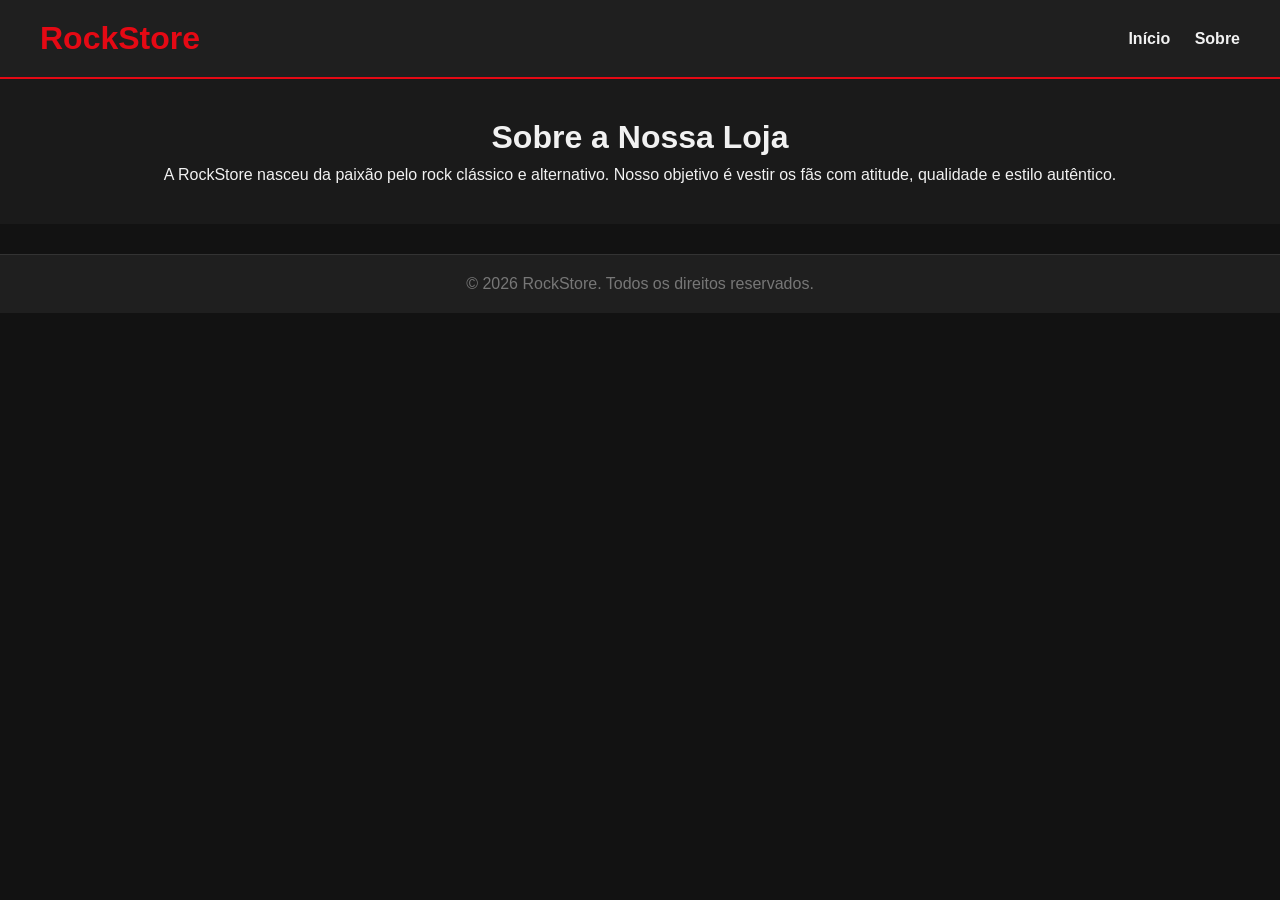
==== sobre.html @ 9ae46e6b "Atividade 3 concluida" ====
<!-- Aluno: Mateus Bonora -->
<!DOCTYPE html>
<html lang="pt-BR">
<head>
    <meta charset="UTF-8">
    <meta name="viewport" content="width=device-width, initial-scale=1.0">
    <title>Sobre - RockStore</title>
    <link rel="stylesheet" href="style.css">
</head>
<body>

    <header>
        <h1>RockStore</h1>
        <nav>
            <a href="index.html">Início</a>
            <a href="sobre.html">Sobre</a>
        </nav>
    </header>

    <main class="banner">
        <h2>Sobre a Nossa Loja</h2>
        <p>A RockStore nasceu da paixão pelo rock clássico e alternativo. Nosso objetivo é vestir os fãs com atitude, qualidade e estilo autêntico.</p>
    </main>

    <footer>
        <p>&copy; 2026 RockStore. Todos os direitos reservados.</p>
    </footer>

</body>
</html>
---- style.css ----
* {
    margin: 0;
    padding: 0;
    box-sizing: border-box;
    font-family: Arial, sans-serif;
}

body {
    background-color: #121212;
    color: #f1f1f1;
}

header {
    display: flex;
    justify-content: space-between;
    align-items: center;
    background-color: #1f1f1f;
    padding: 20px 40px;
    border-bottom: 2px solid #e50914;
}

header h1 {
    color: #e50914;
}

header nav a {
    color: #f1f1f1;
    text-decoration: none;
    margin-left: 20px;
    font-weight: bold;
    transition: color 0.3s;
}

header nav a:hover {
    color: #e50914;
}

.banner {
    text-align: center;
    padding: 40px 20px;
    background-color: #1a1a1a;
    margin-bottom: 30px;
}

.banner h2 {
    font-size: 2rem;
    margin-bottom: 10px;
}

.produtos {
    display: grid;
    grid-template-columns: repeat(3, 1fr);
    gap: 30px;
    padding: 0 40px 50px 40px;
}

.card {
    background-color: #1e1e1e;
    border: 1px solid #333;
    border-radius: 8px;
    overflow: hidden;
    display: flex;
    flex-direction: column;
    justify-content: space-between;
    transition: transform 0.3s ease, box-shadow 0.3s ease;
}

.card:hover {
    transform: translateY(-8px);
    box-shadow: 0 10px 20px rgba(229, 9, 20, 0.3);
}

.card img {
    width: 100%;
    height: 220px;
    object-fit: cover;
}

.card h3 {
    padding: 15px 15px 5px 15px;
    font-size: 1.2rem;
    color: #fff;
}

.card p {
    padding: 0 15px 15px 15px;
    font-size: 0.9rem;
    color: #b3b3b3;
}

.card span {
    padding: 0 15px 20px 15px;
    font-weight: bold;
    color: #46d369;
    font-size: 1.1rem;
}

footer {
    text-align: center;
    padding: 20px;
    background-color: #1f1f1f;
    color: #777;
    border-top: 1px solid #333;
}

/* Responsividade para Tablet e Celular */
@media (max-width: 900px) {
    .produtos {
        grid-template-columns: repeat(2, 1fr);
    }
}

@media (max-width: 600px) {
    .produtos {
        grid-template-columns: 1fr;
    }
    header {
        flex-direction: column;
        gap: 10px;
    }
}
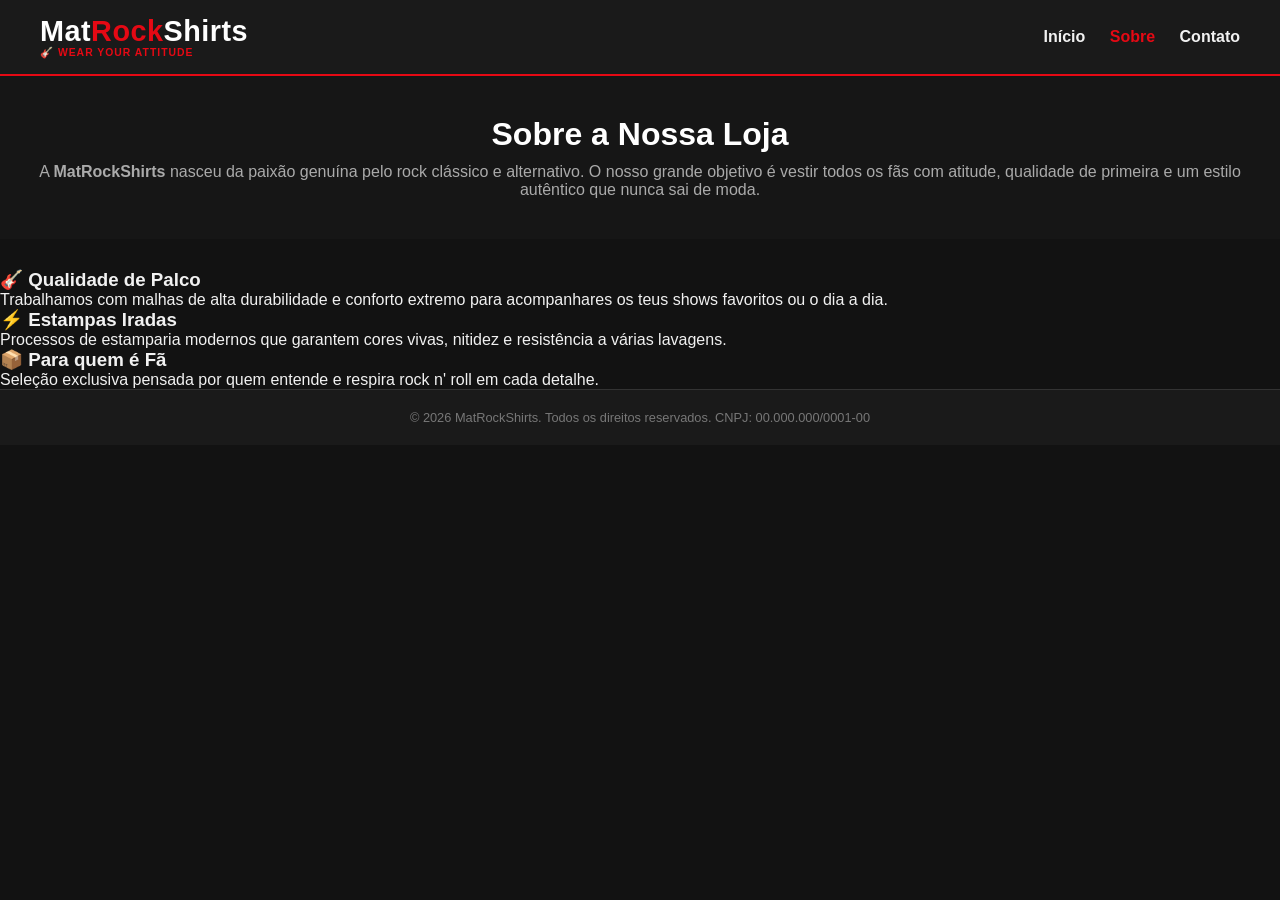
==== commit 9b83ee55: "Commit lojaCamisetas" ====
--- a/sobre.html
+++ b/sobre.html
@@ -4,26 +4,47 @@
 <head>
     <meta charset="UTF-8">
     <meta name="viewport" content="width=device-width, initial-scale=1.0">
-    <title>Sobre - RockStore</title>
+    <title>Sobre - MatRockShirts</title>
     <link rel="stylesheet" href="style.css">
 </head>
 <body>
 
     <header>
-        <h1>RockStore</h1>
+        <div class="logo-container">
+            <span class="logo-title">Mat<span class="destaque">Rock</span>Shirts</span>
+            <span class="logo-sub">🎸 WEAR YOUR ATTITUDE</span>
+        </div>
         <nav>
             <a href="index.html">Início</a>
-            <a href="sobre.html">Sobre</a>
+            <a href="sobre.html" class="active">Sobre</a>
+            <a href="index.html#contato">Contato</a>
         </nav>
     </header>
 
-    <main class="banner">
-        <h2>Sobre a Nossa Loja</h2>
-        <p>A RockStore nasceu da paixão pelo rock clássico e alternativo. Nosso objetivo é vestir os fãs com atitude, qualidade e estilo autêntico.</p>
+    <main class="sobre-container">
+        <section class="banner">
+            <h2>Sobre a Nossa Loja</h2>
+            <p>A <strong>MatRockShirts</strong> nasceu da paixão genuína pelo rock clássico e alternativo. O nosso grande objetivo é vestir todos os fãs com atitude, qualidade de primeira e um estilo autêntico que nunca sai de moda.</p>
+        </section>
+
+        <section class="diferenciais">
+            <div class="dif-card">
+                <h3>🎸 Qualidade de Palco</h3>
+                <p>Trabalhamos com malhas de alta durabilidade e conforto extremo para acompanhares os teus shows favoritos ou o dia a dia.</p>
+            </div>
+            <div class="dif-card">
+                <h3>⚡ Estampas Iradas</h3>
+                <p>Processos de estamparia modernos que garantem cores vivas, nitidez e resistência a várias lavagens.</p>
+            </div>
+            <div class="dif-card">
+                <h3>📦 Para quem é Fã</h3>
+                <p>Seleção exclusiva pensada por quem entende e respira rock n' roll em cada detalhe.</p>
+            </div>
+        </section>
     </main>
 
     <footer>
-        <p>&copy; 2026 RockStore. Todos os direitos reservados.</p>
+        <p>&copy; 2026 MatRockShirts. Todos os direitos reservados. CNPJ: 00.000.000/0001-00</p>
     </footer>
 
 </body>
--- a/style.css
+++ b/style.css
@@ -10,17 +10,38 @@
     color: #f1f1f1;
 }
 
+/* Header */
 header {
     display: flex;
     justify-content: space-between;
     align-items: center;
-    background-color: #1f1f1f;
-    padding: 20px 40px;
+    background-color: #1a1a1a;
+    padding: 15px 40px;
     border-bottom: 2px solid #e50914;
 }
 
-header h1 {
-    color: #e50914;
+.logo-container {
+    display: flex;
+    flex-direction: column;
+}
+
+.logo-title {
+    font-size: 1.8rem;
+    font-weight: bold;
+    color: #ffffff;
+    letter-spacing: 0.5px;
+}
+
+.logo-title .destaque {
+    color: #e50914;
+}
+
+.logo-sub {
+    font-size: 0.65rem;
+    color: #e50914;
+    letter-spacing: 1px;
+    font-weight: bold;
+    margin-top: -2px;
 }
 
 header nav a {
@@ -31,82 +52,163 @@
     transition: color 0.3s;
 }
 
-header nav a:hover {
-    color: #e50914;
-}
-
+header nav a:hover, header nav a.active {
+    color: #e50914;
+}
+
+/* Banner */
 .banner {
     text-align: center;
     padding: 40px 20px;
-    background-color: #1a1a1a;
+    background-color: #161616;
     margin-bottom: 30px;
 }
 
 .banner h2 {
     font-size: 2rem;
     margin-bottom: 10px;
-}
-
+    color: #ffffff;
+}
+
+.banner p {
+    color: #aaaaaa;
+    font-size: 1rem;
+}
+
+/* Produtos Grid */
 .produtos {
     display: grid;
     grid-template-columns: repeat(3, 1fr);
     gap: 30px;
     padding: 0 40px 50px 40px;
-}
-
+    max-width: 1250px;
+    margin: 0 auto;
+}
+
+/* Card estilo vitrine da imagem */
 .card {
-    background-color: #1e1e1e;
-    border: 1px solid #333;
-    border-radius: 8px;
+    background-color: #ffffff;
+    color: #121212;
+    border-radius: 6px;
     overflow: hidden;
     display: flex;
     flex-direction: column;
     justify-content: space-between;
-    transition: transform 0.3s ease, box-shadow 0.3s ease;
+    box-shadow: 0 4px 15px rgba(0,0,0,0.3);
+    transition: transform 0.3s ease;
 }
 
 .card:hover {
-    transform: translateY(-8px);
-    box-shadow: 0 10px 20px rgba(229, 9, 20, 0.3);
-}
-
-.card img {
+    transform: translateY(-5px);
+}
+
+.card-img {
     width: 100%;
-    height: 220px;
-    object-fit: cover;
+    height: 240px;
+    background-color: #f7f7f7;
+    display: flex;
+    align-items: center;
+    justify-content: center;
+    padding: 15px;
+}
+
+.card-img img {
+    max-width: 100%;
+    max-height: 100%;
+    object-fit: contain;
+}
+
+.card-content {
+    padding: 15px;
+    display: flex;
+    flex-direction: column;
+    gap: 8px;
+    background-color: #ffffff;
 }
 
 .card h3 {
-    padding: 15px 15px 5px 15px;
-    font-size: 1.2rem;
-    color: #fff;
+    font-size: 1.1rem;
+    color: #111111;
 }
 
 .card p {
-    padding: 0 15px 15px 15px;
-    font-size: 0.9rem;
-    color: #b3b3b3;
-}
-
-.card span {
-    padding: 0 15px 20px 15px;
-    font-weight: bold;
-    color: #46d369;
-    font-size: 1.1rem;
-}
-
+    font-size: 0.8rem;
+    color: #666666;
+    line-height: 1.3;
+}
+
+/* Seletor de tamanhos (S, M, L, XL, XXL) */
+.tamanhos {
+    display: flex;
+    gap: 5px;
+    margin: 5px 0;
+}
+
+.tamanhos span {
+    border: 1px solid #cccccc;
+    padding: 3px 7px;
+    font-size: 0.7rem;
+    color: #333333;
+    border-radius: 3px;
+    cursor: pointer;
+}
+
+.tamanhos span:hover {
+    border-color: #e50914;
+    color: #e50914;
+}
+
+.preco-box {
+    margin-top: 5px;
+}
+
+.preco {
+    display: block;
+    font-weight: bold;
+    color: #2e7d32;
+    font-size: 1.15rem;
+}
+
+.parcelas {
+    font-size: 0.7rem;
+    color: #777777;
+}
+
+/* Botão de Adicionar à Sacola */
+.btn-comprar {
+    background-color: #121212;
+    color: #ffffff;
+    border: none;
+    padding: 10px;
+    font-weight: bold;
+    font-size: 0.75rem;
+    border-radius: 4px;
+    cursor: pointer;
+    transition: background-color 0.2s, box-shadow 0.2s;
+    margin-top: 5px;
+    text-align: center;
+}
+
+.btn-comprar:hover {
+    background-color: #e50914;
+    box-shadow: 0 0 10px rgba(229, 9, 20, 0.5);
+}
+
+/* Rodapé */
 footer {
     text-align: center;
     padding: 20px;
-    background-color: #1f1f1f;
-    color: #777;
-    border-top: 1px solid #333;
-}
-
-/* Responsividade para Tablet e Celular */
+    background-color: #1a1a1a;
+    color: #777777;
+    font-size: 0.8rem;
+    border-top: 1px solid #333333;
+}
+
+/* Responsividade */
 @media (max-width: 900px) {
     .produtos {
         grid-template-columns: repeat(2, 1fr);
+        padding: 0 20px 40px 20px;
     }
 }
 
@@ -117,5 +219,6 @@
     header {
         flex-direction: column;
         gap: 10px;
+        text-align: center;
     }
 }
